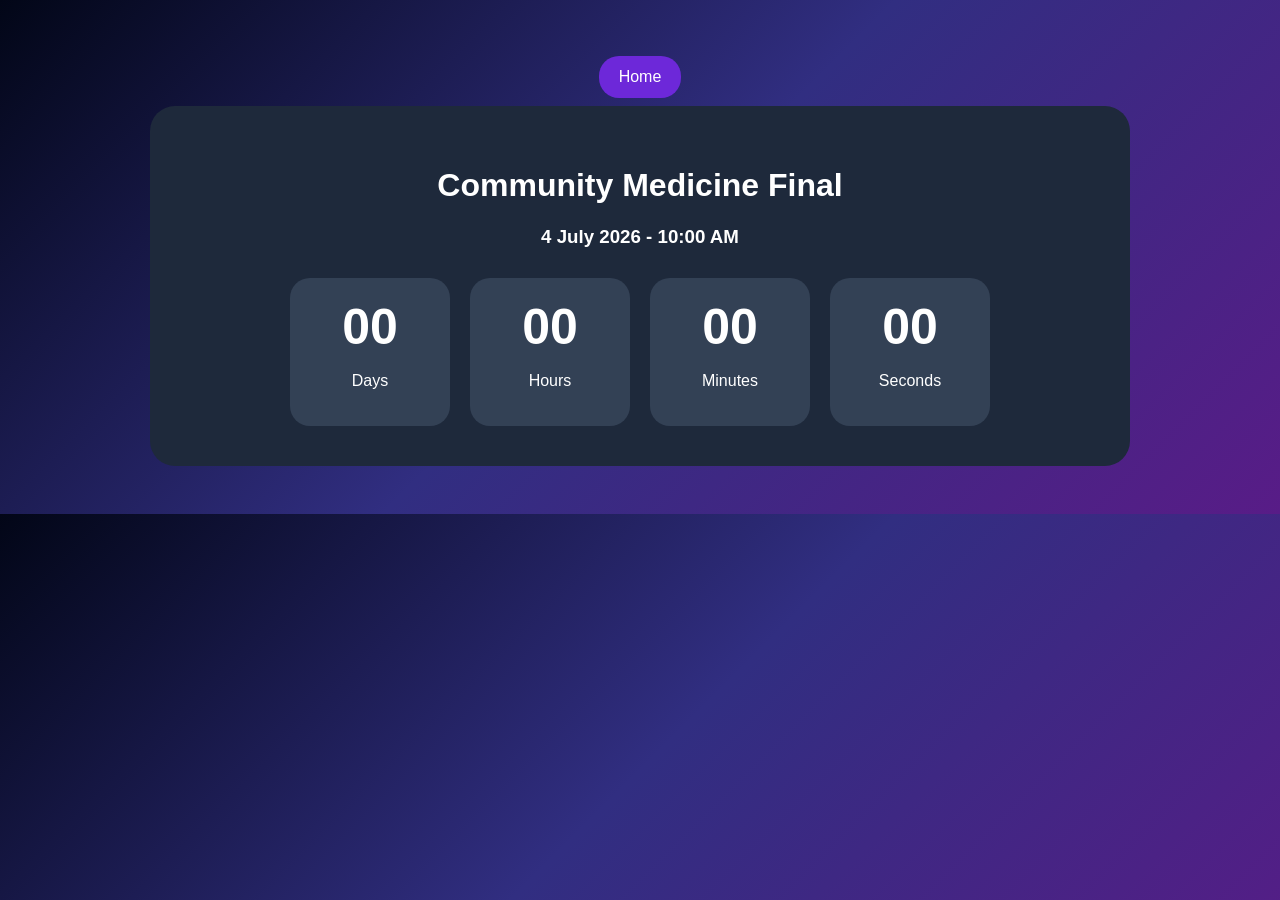
==== community.html @ a4c02cd5 "Add files via upload" ====
<!DOCTYPE html><html><head><title>Community Medicine Final</title><link rel='stylesheet' href='style.css'></head><body>
<nav><a href='index.html'>Home</a></nav>
<div class='card'><h1>Community Medicine Final</h1><h3>4 July 2026 - 10:00 AM</h3>
<div class='countdown'>
<div><span id='days'>00</span><p>Days</p></div>
<div><span id='hours'>00</span><p>Hours</p></div>
<div><span id='minutes'>00</span><p>Minutes</p></div>
<div><span id='seconds'>00</span><p>Seconds</p></div></div></div>
<script>const targetDate='2026-07-04T10:00:00'</script><script src='script.js'></script></body></html>
---- style.css ----
body{background:linear-gradient(135deg,#020617,#312e81,#581c87);color:white;font-family:Arial;text-align:center;padding:40px}
nav a,a.button{display:inline-block;margin:8px;padding:12px 20px;background:#6d28d9;color:white;text-decoration:none;border-radius:20px}
.card{padding:40px;background:#1e293b;border-radius:25px;max-width:900px;margin:auto}
.countdown{display:flex;gap:20px;justify-content:center;margin-top:30px;flex-wrap:wrap}
.countdown div{background:#334155;padding:20px;border-radius:20px;width:120px}
span{font-size:50px;font-weight:bold}
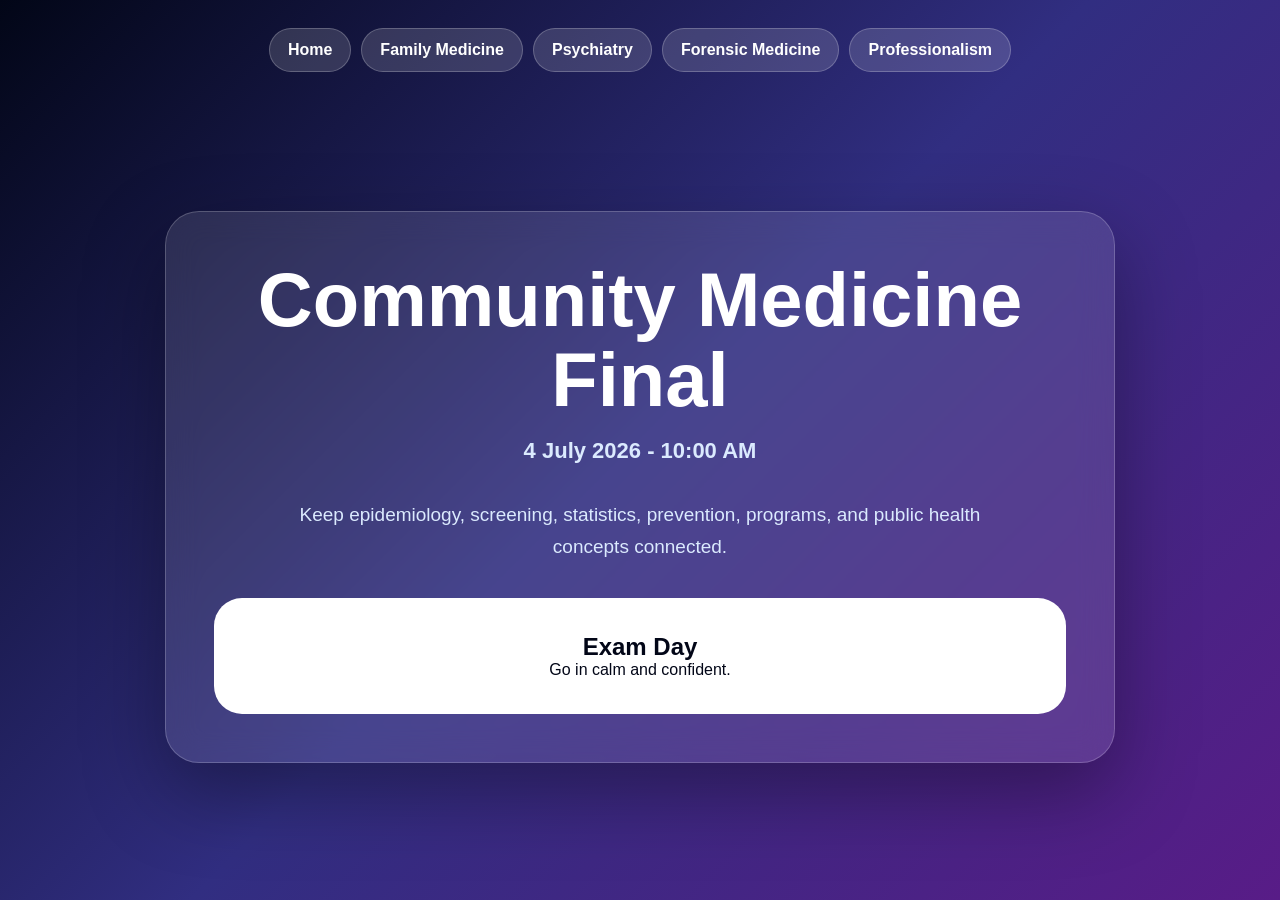
==== commit 9b31fa82: "Add files via upload" ====
--- a/community.html
+++ b/community.html
@@ -1,9 +1,41 @@
-<!DOCTYPE html><html><head><title>Community Medicine Final</title><link rel='stylesheet' href='style.css'></head><body>
-<nav><a href='index.html'>Home</a></nav>
-<div class='card'><h1>Community Medicine Final</h1><h3>4 July 2026 - 10:00 AM</h3>
-<div class='countdown'>
-<div><span id='days'>00</span><p>Days</p></div>
-<div><span id='hours'>00</span><p>Hours</p></div>
-<div><span id='minutes'>00</span><p>Minutes</p></div>
-<div><span id='seconds'>00</span><p>Seconds</p></div></div></div>
-<script>const targetDate='2026-07-04T10:00:00'</script><script src='script.js'></script></body></html>+<!DOCTYPE html>
+<html lang="en">
+<head>
+  <meta charset="UTF-8">
+  <meta name="viewport" content="width=device-width, initial-scale=1.0">
+  <title>Community Medicine Final</title>
+  <link rel="stylesheet" href="style.css">
+</head>
+<body>
+  <nav>
+    <a href='index.html'>Home</a>
+    <a href='family.html'>Family Medicine</a>
+    <a href='psychiatry.html'>Psychiatry</a>
+    <a href='forensic.html'>Forensic Medicine</a>
+    <a href='professionalism.html'>Professionalism</a>
+  </nav>
+
+  <main class="card">
+    <h1>Community Medicine Final</h1>
+    <div class="date">4 July 2026 - 10:00 AM</div>
+    <p class="subtitle">Keep epidemiology, screening, statistics, prevention, programs, and public health concepts connected.</p>
+
+    <div class="countdown" id="countdown">
+      <div class="box"><span id="days">00</span><p>Days</p></div>
+      <div class="box"><span id="hours">00</span><p>Hours</p></div>
+      <div class="box"><span id="minutes">00</span><p>Minutes</p></div>
+      <div class="box"><span id="seconds">00</span><p>Seconds</p></div>
+    </div>
+
+    <div class="finished" id="finished">
+      <h2>Exam Day</h2>
+      <p>Go in calm and confident.</p>
+    </div>
+  </main>
+
+  <script>
+    var targetDate = "2026-07-04T10:00:00";
+  </script>
+  <script src="script.js"></script>
+</body>
+</html>
--- a/style.css
+++ b/style.css
@@ -1,7 +1,142 @@
 
-body{background:linear-gradient(135deg,#020617,#312e81,#581c87);color:white;font-family:Arial;text-align:center;padding:40px}
-nav a,a.button{display:inline-block;margin:8px;padding:12px 20px;background:#6d28d9;color:white;text-decoration:none;border-radius:20px}
-.card{padding:40px;background:#1e293b;border-radius:25px;max-width:900px;margin:auto}
-.countdown{display:flex;gap:20px;justify-content:center;margin-top:30px;flex-wrap:wrap}
-.countdown div{background:#334155;padding:20px;border-radius:20px;width:120px}
-span{font-size:50px;font-weight:bold}
+* {
+  margin: 0;
+  padding: 0;
+  box-sizing: border-box;
+  font-family: Arial, Helvetica, sans-serif;
+}
+
+body {
+  min-height: 100vh;
+  background: linear-gradient(135deg, #020617, #312e81, #581c87);
+  color: white;
+  padding: 28px;
+  display: flex;
+  flex-direction: column;
+  align-items: center;
+}
+
+nav {
+  width: 100%;
+  max-width: 1050px;
+  display: flex;
+  justify-content: center;
+  flex-wrap: wrap;
+  gap: 10px;
+  margin-bottom: 30px;
+}
+
+nav a, .button {
+  color: white;
+  background: rgba(255,255,255,0.15);
+  border: 1px solid rgba(255,255,255,0.22);
+  text-decoration: none;
+  padding: 12px 18px;
+  border-radius: 999px;
+  font-weight: 800;
+  transition: 0.25s;
+}
+
+nav a:hover, .button:hover {
+  background: white;
+  color: #312e81;
+  transform: translateY(-2px);
+}
+
+.card {
+  width: 100%;
+  max-width: 950px;
+  margin: auto;
+  background: rgba(255,255,255,0.11);
+  border: 1px solid rgba(255,255,255,0.2);
+  border-radius: 34px;
+  padding: 48px;
+  box-shadow: 0 30px 80px rgba(0,0,0,0.35);
+  backdrop-filter: blur(16px);
+  text-align: center;
+}
+
+h1 {
+  font-size: clamp(42px, 7vw, 76px);
+  line-height: 1.05;
+  margin-bottom: 18px;
+}
+
+.date {
+  font-size: 22px;
+  color: #dbeafe;
+  margin-bottom: 35px;
+  font-weight: bold;
+}
+
+.subtitle {
+  color: #dbeafe;
+  font-size: 19px;
+  line-height: 1.7;
+  max-width: 720px;
+  margin: 0 auto 35px;
+}
+
+.countdown {
+  display: grid;
+  grid-template-columns: repeat(4, 1fr);
+  gap: 18px;
+  margin-top: 28px;
+}
+
+.box {
+  background: rgba(255,255,255,0.16);
+  border: 1px solid rgba(255,255,255,0.22);
+  border-radius: 26px;
+  padding: 28px 14px;
+}
+
+.box span {
+  display: block;
+  font-size: clamp(38px, 6vw, 68px);
+  font-weight: 900;
+}
+
+.box p {
+  margin-top: 10px;
+  color: #dbeafe;
+  letter-spacing: 3px;
+  text-transform: uppercase;
+  font-size: 13px;
+  font-weight: bold;
+}
+
+.finished {
+  display: none;
+  background: white;
+  color: #020617;
+  border-radius: 28px;
+  padding: 35px;
+  margin-top: 30px;
+}
+
+.home-links {
+  display: flex;
+  justify-content: center;
+  flex-wrap: wrap;
+  gap: 14px;
+  margin-top: 35px;
+}
+
+@media (max-width: 760px) {
+  .countdown {
+    grid-template-columns: repeat(2, 1fr);
+  }
+  .card {
+    padding: 30px;
+  }
+}
+
+@media (max-width: 430px) {
+  body {
+    padding: 16px;
+  }
+  .countdown {
+    grid-template-columns: 1fr;
+  }
+}
